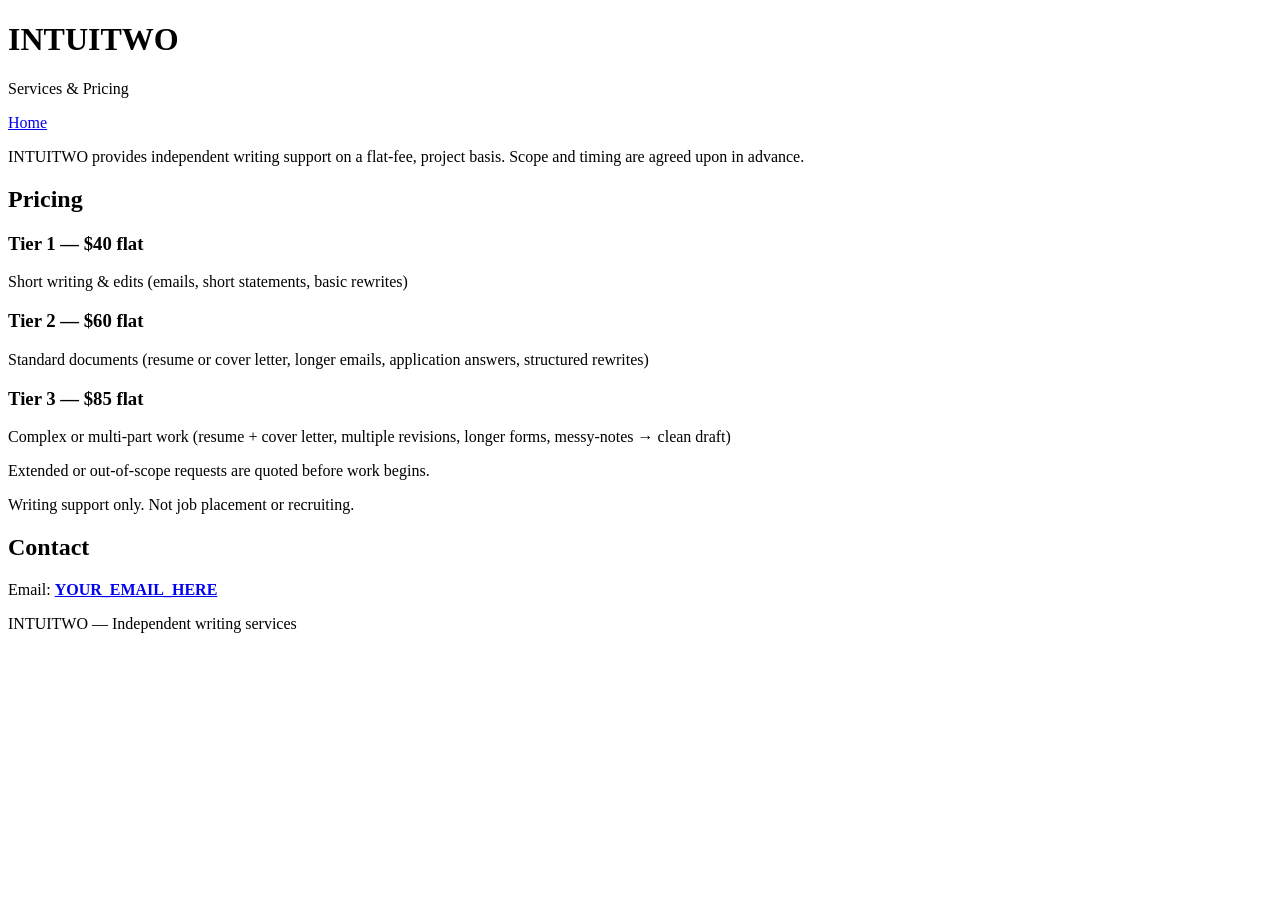
==== pricing.html @ 2d7a66b8 "Create pricing.html" ====
<!doctype html>
<html lang="en">
<head>
  <meta charset="utf-8" />
  <meta name="viewport" content="width=device-width, initial-scale=1" />
  <title>INTUITWO — Services & Pricing</title>
  <meta name="description" content="Services & pricing for INTUITWO: flat-fee independent writing support." />
  <link rel="stylesheet" href="style.css" />
</head>

<body>
  <main class="page">
    <header class="hero">
      <h1 class="wordmark">INTUITWO</h1>
      <p class="descriptor">Services &amp; Pricing</p>
      <nav class="nav">
        <a href="index.html">Home</a>
      </nav>
    </header>

    <section>
      <p>
        INTUITWO provides independent writing support on a flat-fee, project basis.
        Scope and timing are agreed upon in advance.
      </p>
    </section>

    <section>
      <h2>Pricing</h2>

      <div class="tier">
        <h3>Tier 1 — $40 flat</h3>
        <p>Short writing &amp; edits (emails, short statements, basic rewrites)</p>
      </div>

      <div class="tier">
        <h3>Tier 2 — $60 flat</h3>
        <p>Standard documents (resume or cover letter, longer emails, application answers, structured rewrites)</p>
      </div>

      <div class="tier">
        <h3>Tier 3 — $85 flat</h3>
        <p>Complex or multi-part work (resume + cover letter, multiple revisions, longer forms, messy-notes → clean draft)</p>
      </div>

      <p>Extended or out-of-scope requests are quoted before work begins.</p>
      <p class="note">Writing support only. Not job placement or recruiting.</p>
    </section>

    <section>
      <h2>Contact</h2>
      <p>
        Email:
        <strong><a href="mailto:YOUR_EMAIL_HERE">YOUR_EMAIL_HERE</a></strong>
      </p>
    </section>

    <footer class="footer">
      <p>INTUITWO — Independent writing services</p>
    </footer>
  </main>
</body>
</html>
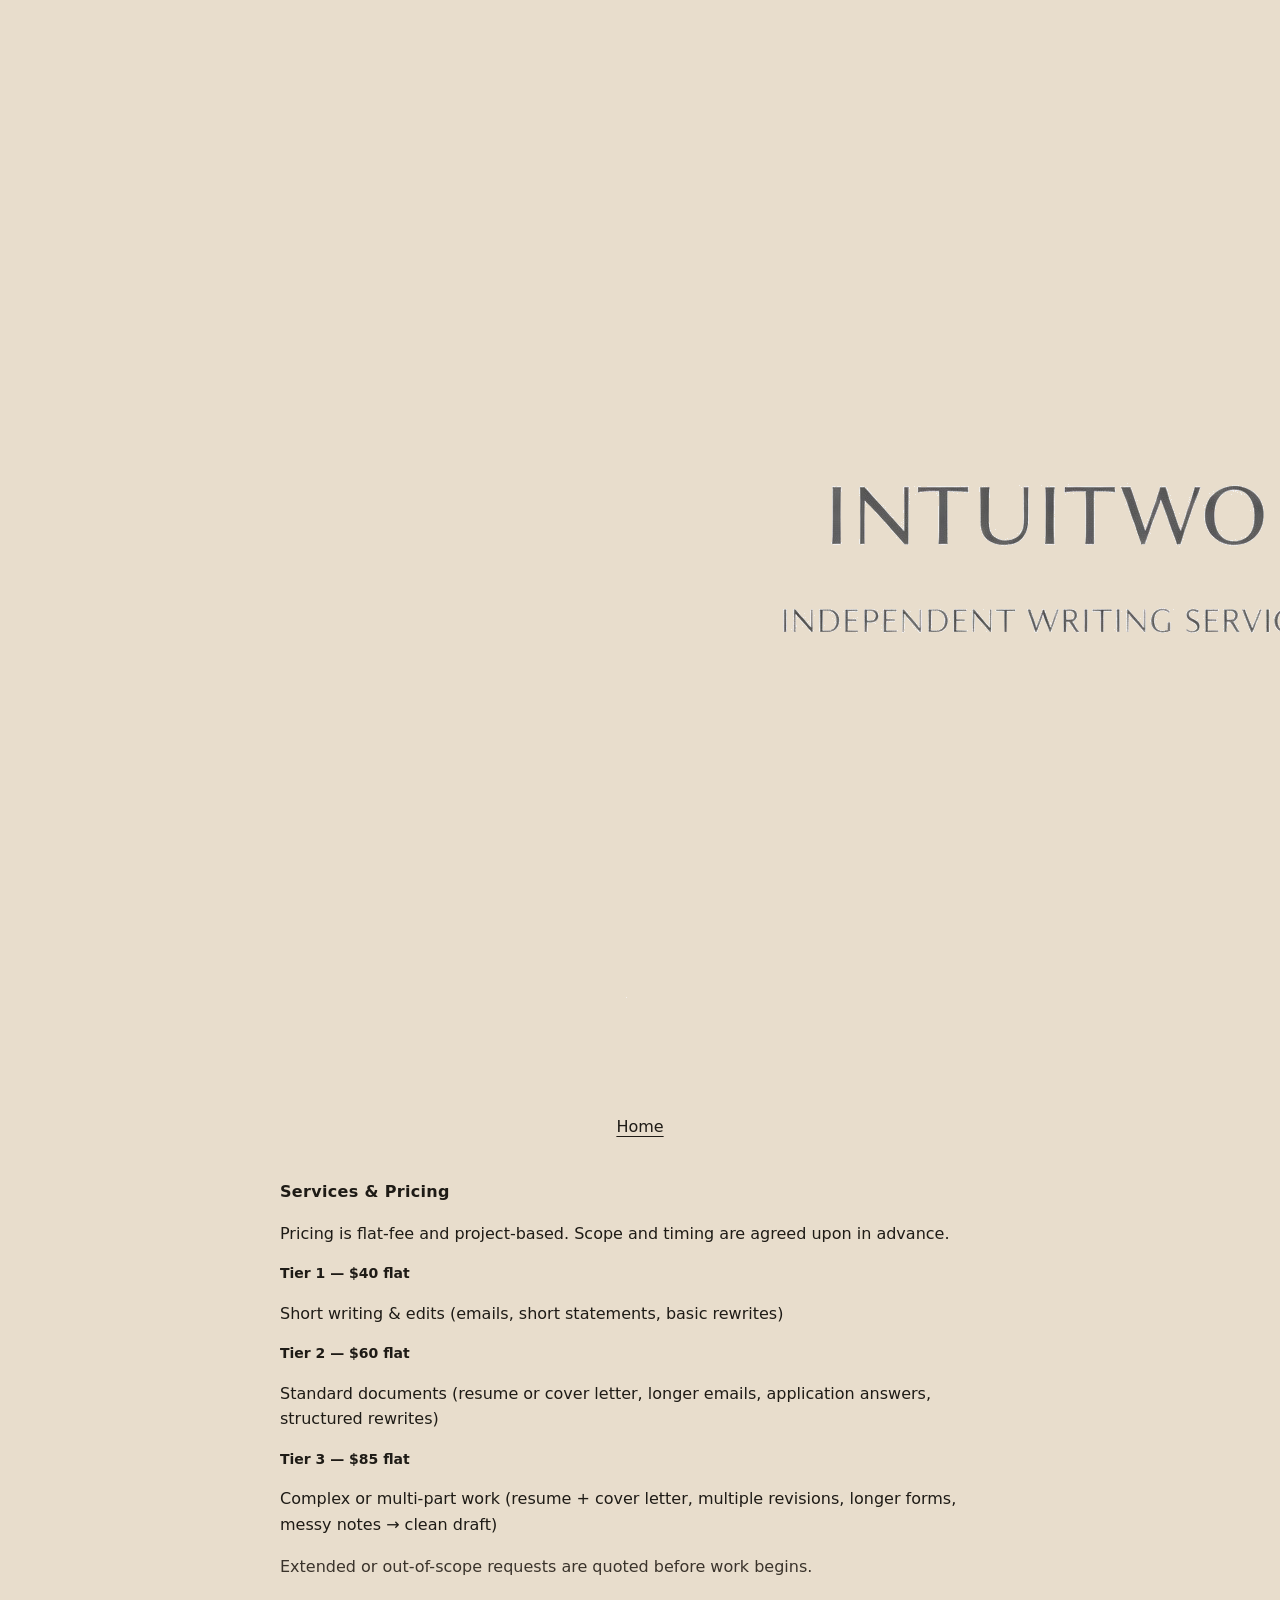
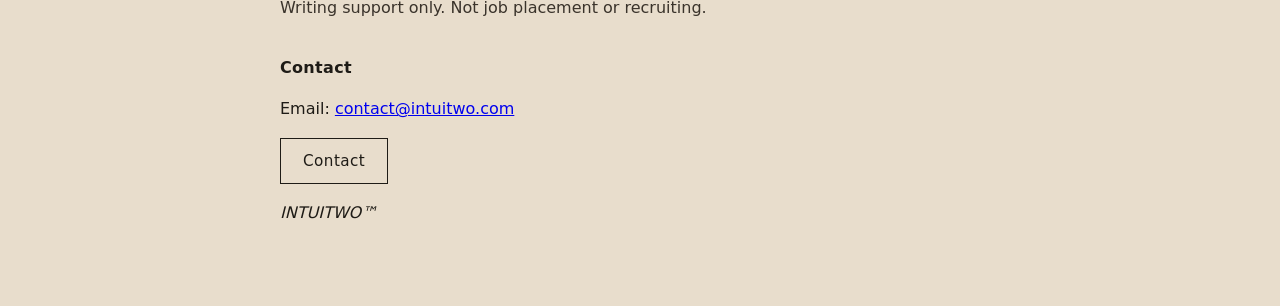
==== commit 3714cea0: "Update pricing.html" ====
--- a/pricing.html
+++ b/pricing.html
@@ -4,30 +4,29 @@
   <meta charset="utf-8" />
   <meta name="viewport" content="width=device-width, initial-scale=1" />
   <title>INTUITWO — Services & Pricing</title>
-  <meta name="description" content="Services & pricing for INTUITWO: flat-fee independent writing support." />
+  <meta name="description" content="Services & pricing for INTUITWO: flat-fee independent writing services." />
   <link rel="stylesheet" href="style.css" />
 </head>
 
 <body>
   <main class="page">
+
     <header class="hero">
-      <h1 class="wordmark">INTUITWO</h1>
-      <p class="descriptor">Services &amp; Pricing</p>
+      <img class="logo" src="INTUITWO_Wordmark_BG_E8DDCC.png" alt="INTUITWO">
+
       <nav class="nav">
         <a href="index.html">Home</a>
       </nav>
     </header>
 
-    <section>
-      <p>
-        INTUITWO provides independent writing support on a flat-fee, project basis.
-        Scope and timing are agreed upon in advance.
+    <section class="section">
+      <h2>Services &amp; Pricing</h2>
+      <p class="lead">
+        Pricing is flat-fee and project-based. Scope and timing are agreed upon in advance.
       </p>
     </section>
 
-    <section>
-      <h2>Pricing</h2>
-
+    <section class="section">
       <div class="tier">
         <h3>Tier 1 — $40 flat</h3>
         <p>Short writing &amp; edits (emails, short statements, basic rewrites)</p>
@@ -40,24 +39,25 @@
 
       <div class="tier">
         <h3>Tier 3 — $85 flat</h3>
-        <p>Complex or multi-part work (resume + cover letter, multiple revisions, longer forms, messy-notes → clean draft)</p>
+        <p>Complex or multi-part work (resume + cover letter, multiple revisions, longer forms, messy notes → clean draft)</p>
       </div>
 
-      <p>Extended or out-of-scope requests are quoted before work begins.</p>
+      <p class="note">Extended or out-of-scope requests are quoted before work begins.</p>
       <p class="note">Writing support only. Not job placement or recruiting.</p>
     </section>
 
-    <section>
+    <section class="section">
       <h2>Contact</h2>
-      <p>
-        Email:
-        <strong><a href="mailto:YOUR_EMAIL_HERE">YOUR_EMAIL_HERE</a></strong>
-      </p>
+      <p>Email: <a href="mailto:contact@intuitwo.com">contact@intuitwo.com</a></p>
+      <div class="contact-cta">
+        <a class="contact-button" href="mailto:contact@intuitwo.com">Contact</a>
+      </div>
     </section>
 
-    <footer class="footer">
-      <p>INTUITWO — Independent writing services</p>
+    <footer class="site-footer">
+      <p><em>INTUITWO™</em></p>
     </footer>
+
   </main>
 </body>
 </html>
--- a/style.css
+++ b/style.css
@@ -0,0 +1,100 @@
+:root{
+  --bg: #E8DDCC;       /* INTUITWO warm beige */
+  --text: #1E1B16;     /* warm charcoal */
+  --muted: #3A332B;
+  --max: 760px;
+}
+
+*{ box-sizing: border-box; }
+
+body{
+  margin: 0;
+  background: var(--bg);
+  color: var(--text);
+  font-family: system-ui, -apple-system, "Segoe UI", Arial, sans-serif;
+  line-height: 1.6;
+}
+
+.page{
+  max-width: var(--max);
+  margin: 0 auto;
+  padding: 64px 20px;
+}
+
+.hero{
+  text-align: center;
+  margin-bottom: 40px;
+}
+
+.wordmark{
+  margin: 0;
+  letter-spacing: 0.04em;
+  font-size: 44px;
+}
+
+.descriptor{
+  margin: 10px 0 0 0;
+  color: var(--muted);
+  font-size: 16px;
+}
+
+.nav{
+  margin-top: 18px;
+}
+
+.nav a{
+  color: var(--text);
+  text-decoration: underline;
+  text-underline-offset: 4px;
+}
+
+h2{
+  font-size: 16px;
+  letter-spacing: 0.02em;
+  margin-top: 34px;
+  margin-bottom: 10px;
+}
+
+ul, ol{
+  padding-left: 22px;
+}
+
+.tier{
+  margin: 14px 0;
+}
+
+.tier h3{
+  margin: 0 0 4px 0;
+  font-size: 14px;
+}
+
+.note{
+  color: var(--muted);
+}
+
+.footer{
+  margin-top: 50px;
+  text-align: center;
+  color: var(--muted);
+  font-size: 13px;
+.logo {
+  width: min(90vw, 900px);
+  height: auto;
+  display: block;
+  margin: 80px auto 40px auto;
+}
+}
+
+.contact-button {
+  display: inline-block;
+  padding: 10px 22px;
+  border: 1px solid var(--text);
+  text-decoration: none;
+  color: var(--text);
+  font-size: 0.95rem;
+  letter-spacing: 0.03em;
+}
+
+.contact-button:hover {
+  background: rgba(0,0,0,0.04);
+}
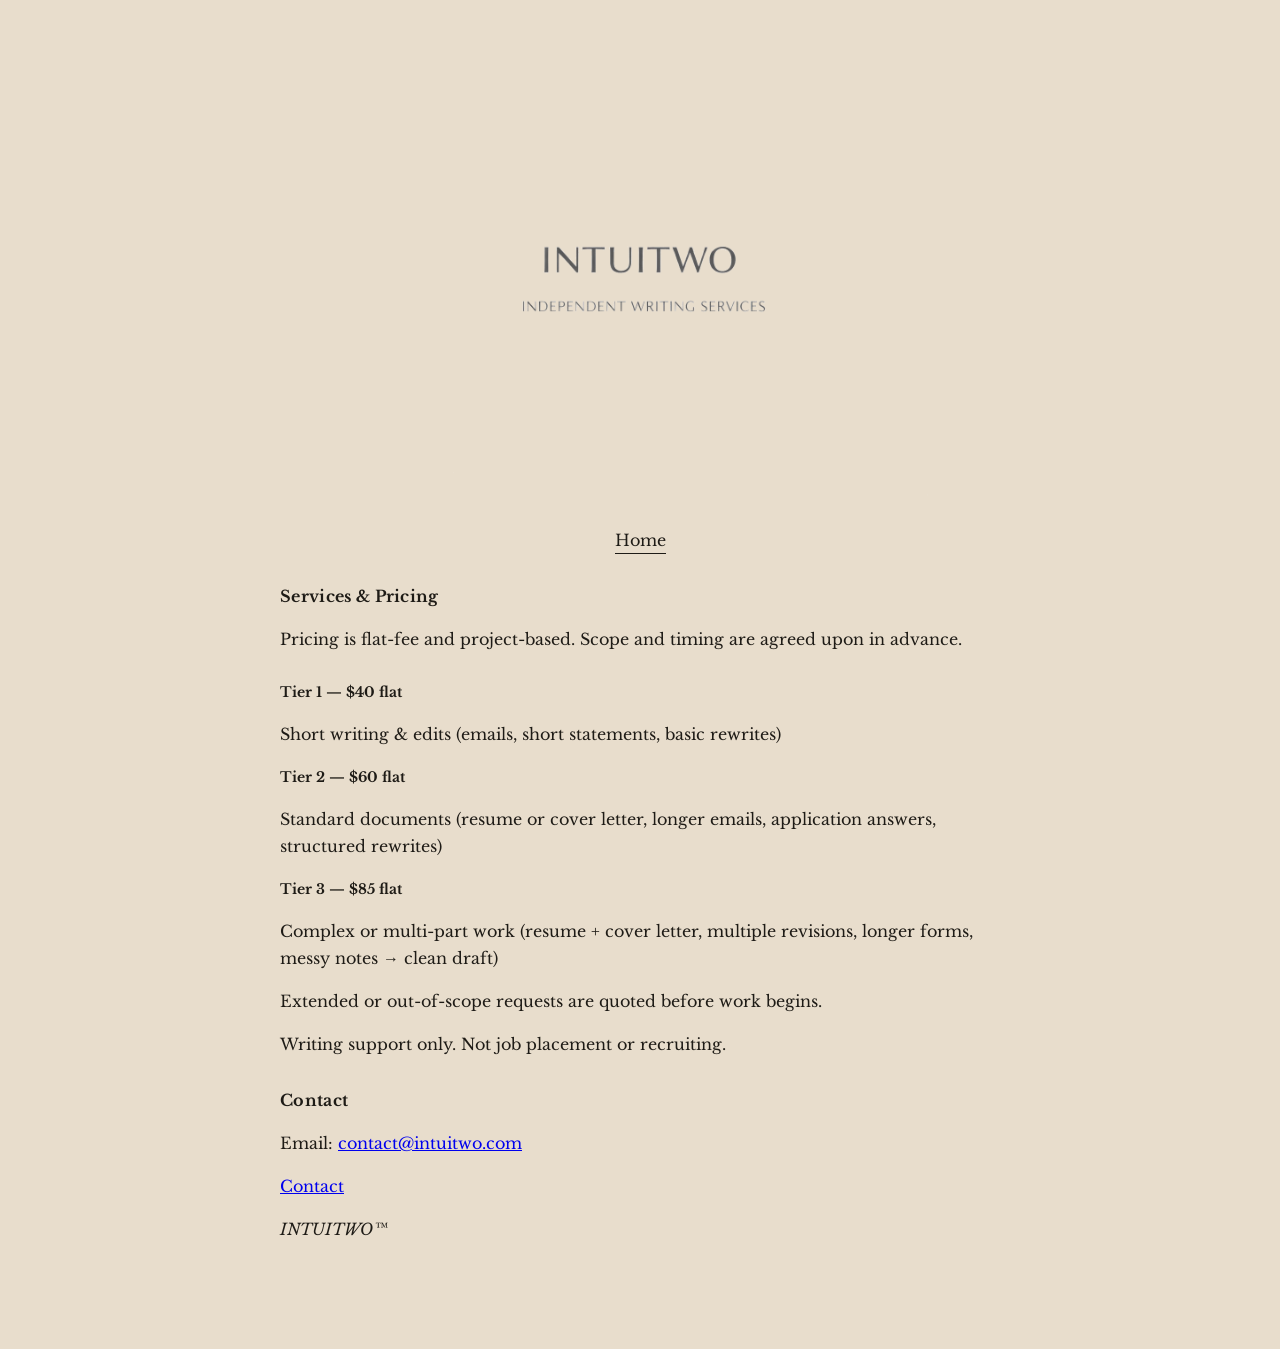
==== commit 4ae0feb0: "Update pricing.html" ====
--- a/pricing.html
+++ b/pricing.html
@@ -4,7 +4,7 @@
   <meta charset="utf-8" />
   <meta name="viewport" content="width=device-width, initial-scale=1" />
   <title>INTUITWO — Services & Pricing</title>
-  <meta name="description" content="Services & pricing for INTUITWO: flat-fee independent writing services." />
+  <meta name="description" content="Services & pricing for INTUITWO: flat-fee independent writing support." />
   <link rel="stylesheet" href="style.css" />
 </head>
 
@@ -13,7 +13,6 @@
 
     <header class="hero">
       <img class="logo" src="INTUITWO_Wordmark_BG_E8DDCC.png" alt="INTUITWO">
-
       <nav class="nav">
         <a href="index.html">Home</a>
       </nav>
--- a/style.css
+++ b/style.css
@@ -1,5 +1,7 @@
+@import url('https://fonts.googleapis.com/css2?family=Libre+Baskerville:wght@400;700&display=swap');
+
 :root{
-  --bg: #E8DDCC;       /* INTUITWO warm beige */
+  --bg: #E8DDCC;       /* locked beige */
   --text: #1E1B16;     /* warm charcoal */
   --muted: #3A332B;
   --max: 760px;
@@ -11,90 +13,57 @@
   margin: 0;
   background: var(--bg);
   color: var(--text);
-  font-family: system-ui, -apple-system, "Segoe UI", Arial, sans-serif;
-  line-height: 1.6;
+  font-family: "Libre Baskerville", Georgia, serif;
+  line-height: 1.7;
 }
 
 .page{
   max-width: var(--max);
   margin: 0 auto;
-  padding: 64px 20px;
+  padding: 40px 20px 90px;
 }
 
+/* HERO */
 .hero{
   text-align: center;
-  margin-bottom: 40px;
+  margin: 0 0 28px;
 }
 
-.wordmark{
-  margin: 0;
-  letter-spacing: 0.04em;
-  font-size: 44px;
-}
-
-.descriptor{
-  margin: 10px 0 0 0;
-  color: var(--muted);
-  font-size: 16px;
+.logo{
+  width: min(92vw, 680px); /* dominant but not floating */
+  height: auto;
+  display: block;
+  margin: 20px auto 0;
 }
 
 .nav{
-  margin-top: 18px;
+  margin-top: 14px;
+}
+.nav a{
+  color: var(--text);
+  text-decoration: none;
+  border-bottom: 1px solid var(--text);
+  padding-bottom: 3px;
 }
 
-.nav a{
-  color: var(--text);
-  text-decoration: underline;
-  text-underline-offset: 4px;
+/* SECTIONS */
+.section{
+  margin-top: 28px;
+}
+.section:first-of-type{
+  margin-top: 0;
 }
 
 h2{
   font-size: 16px;
   letter-spacing: 0.02em;
-  margin-top: 34px;
-  margin-bottom: 10px;
+  margin: 0 0 14px 0;
 }
 
-ul, ol{
-  padding-left: 22px;
+h3{
+  font-size: 14px;
+  margin: 18px 0 10px 0;
 }
 
-.tier{
-  margin: 14px 0;
-}
-
-.tier h3{
-  margin: 0 0 4px 0;
-  font-size: 14px;
-}
-
-.note{
-  color: var(--muted);
-}
-
-.footer{
-  margin-top: 50px;
-  text-align: center;
-  color: var(--muted);
-  font-size: 13px;
-.logo {
-  width: min(90vw, 900px);
-  height: auto;
-  display: block;
-  margin: 80px auto 40px auto;
-}
-}
-
-.contact-button {
-  display: inline-block;
-  padding: 10px 22px;
-  border: 1px solid var(--text);
-  text-decoration: none;
-  color: var(--text);
-  font-size: 0.95rem;
-  letter-spacing: 0.03em;
-}
-
-.contact-button:hover {
-  background: rgba(0,0,0,0.04);
-}+.lead{
+  margin: 
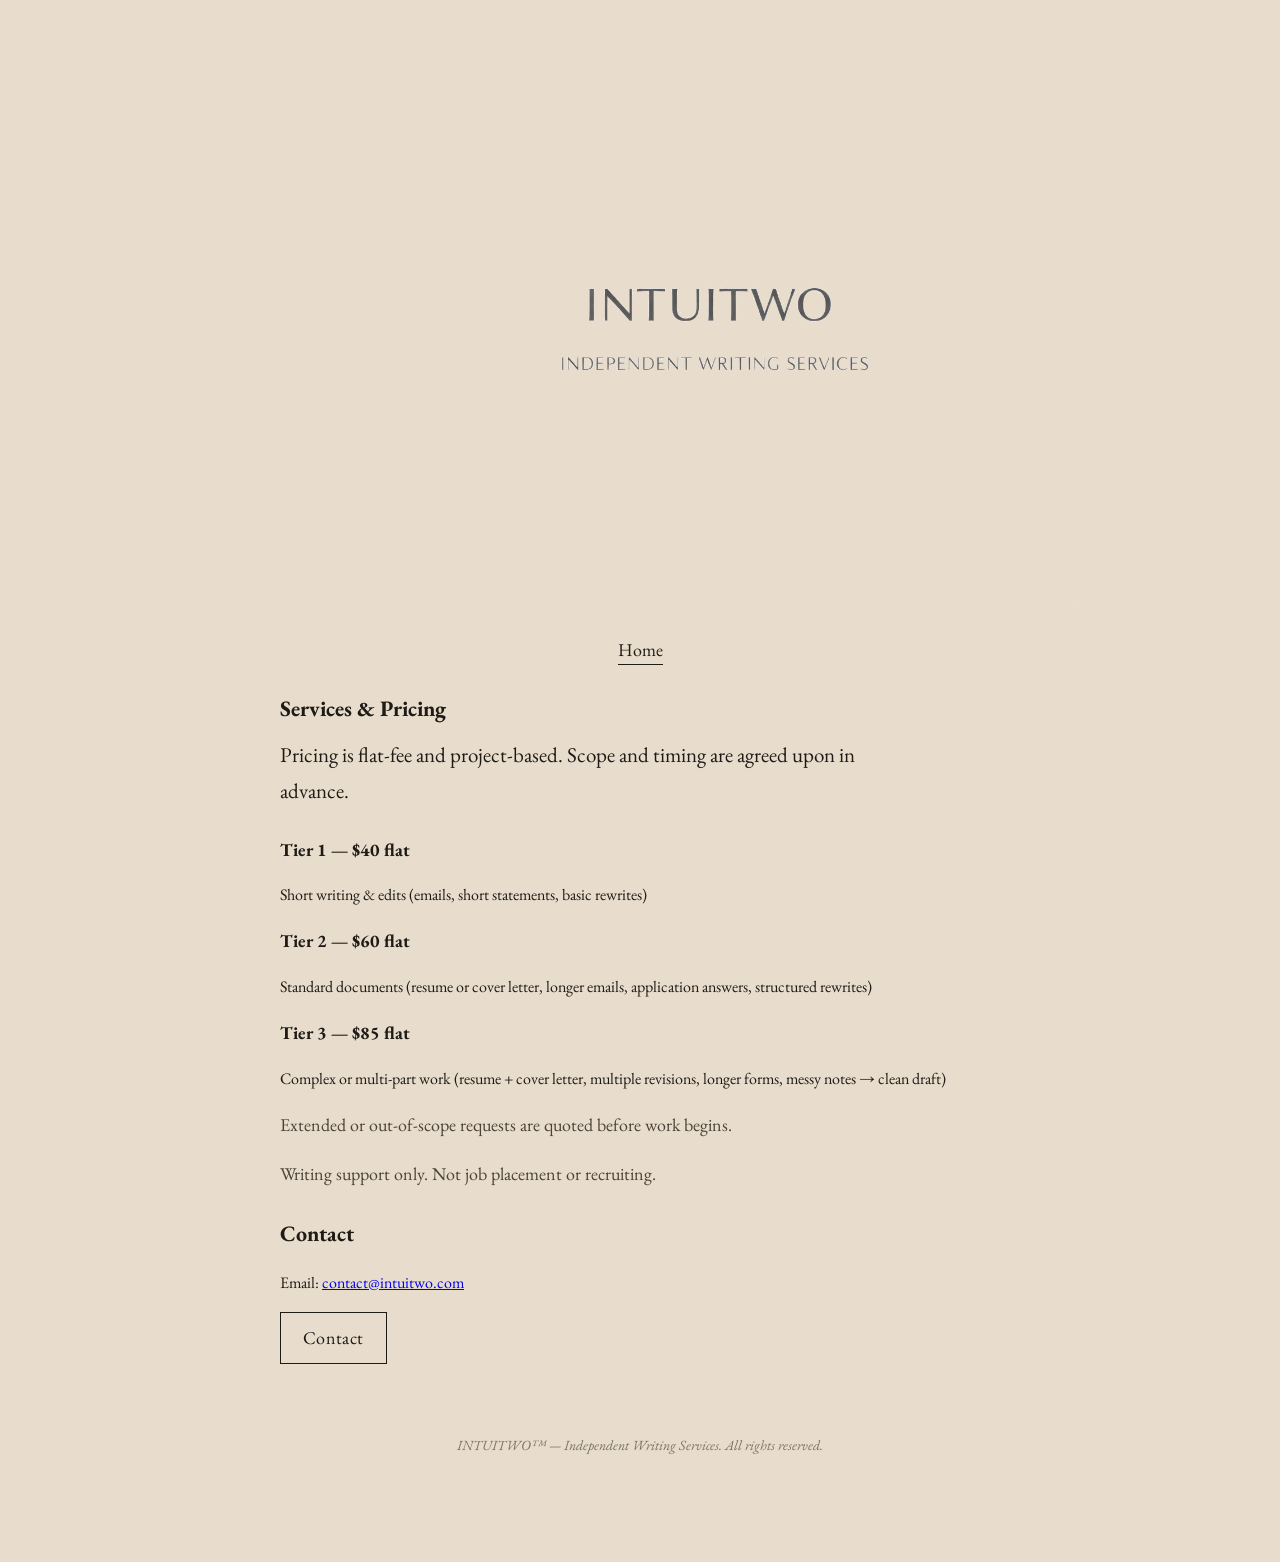
==== commit 2688119e: "Update pricing.html" ====
--- a/pricing.html
+++ b/pricing.html
@@ -54,7 +54,7 @@
     </section>
 
     <footer class="site-footer">
-      <p><em>INTUITWO™</em></p>
+      <p><em>INTUITWO™ — Independent Writing Services. All rights reserved.</em></p>
     </footer>
 
   </main>
--- a/style.css
+++ b/style.css
@@ -1,9 +1,9 @@
-@import url('https://fonts.googleapis.com/css2?family=Libre+Baskerville:wght@400;700&display=swap');
+@import url('https://fonts.googleapis.com/css2?family=EB+Garamond:wght@400;500;600&display=swap');
 
 :root{
   --bg: #E8DDCC;       /* locked beige */
   --text: #1E1B16;     /* warm charcoal */
-  --muted: #3A332B;
+  --muted: #4a433a;
   --max: 760px;
 }
 
@@ -13,57 +13,137 @@
   margin: 0;
   background: var(--bg);
   color: var(--text);
-  font-family: "Libre Baskerville", Georgia, serif;
+  font-family: "EB Garamond", Georgia, serif;
   line-height: 1.7;
 }
 
 .page{
   max-width: var(--max);
   margin: 0 auto;
-  padding: 40px 20px 90px;
+  padding: 38px 20px 90px;
 }
 
 /* HERO */
 .hero{
   text-align: center;
-  margin: 0 0 28px;
+  margin: 0 0 24px;
 }
 
 .logo{
-  width: min(92vw, 680px); /* dominant but not floating */
+  width: min(94vw, 860px);  /* visually dominant */
   height: auto;
   display: block;
-  margin: 20px auto 0;
+  margin: 14px auto 8px;
 }
 
+/* NAV */
 .nav{
-  margin-top: 14px;
+  margin-top: 10px;
 }
 .nav a{
   color: var(--text);
   text-decoration: none;
   border-bottom: 1px solid var(--text);
   padding-bottom: 3px;
+  font-size: 18px;
 }
 
 /* SECTIONS */
 .section{
-  margin-top: 28px;
+  margin-top: 26px;
 }
 .section:first-of-type{
   margin-top: 0;
 }
 
 h2{
-  font-size: 16px;
-  letter-spacing: 0.02em;
-  margin: 0 0 14px 0;
+  font-size: 22px;
+  margin: 0 0 10px 0;
 }
 
 h3{
-  font-size: 14px;
-  margin: 18px 0 10px 0;
+  font-size: 18px;
+  margin: 18px 0 8px 0;
 }
 
 .lead{
-  margin: +  margin: 0;
+  font-size: 21px;
+  max-width: 62ch;
+}
+
+/* CONTACT BUTTON */
+.contact-cta{
+  margin-top: 16px;
+}
+
+.contact-button{
+  display: inline-block;
+  padding: 10px 22px;
+  border: 1px solid var(--text);
+  text-decoration: none;
+  color: var(--text);
+  font-size: 18px;
+  letter-spacing: 0.02em;
+}
+
+.contact-button:hover{
+  background: rgba(0,0,0,0.05);
+}
+
+/* LISTS */
+ul, ol{
+  padding-left: 22px;
+  margin: 0;
+  font-size: 20px;
+}
+
+.services{
+  margin-top: 6px;
+}
+
+.steps{
+  margin-top: 8px;
+}
+
+/* SEE MORE */
+.details{
+  margin-top: 14px;
+}
+
+.details summary{
+  cursor: pointer;
+  display: inline-block;
+  color: var(--text);
+  border-bottom: 1px solid var(--text);
+  padding-bottom: 3px;
+  font-size: 18px;
+}
+
+.details-body{
+  margin-top: 14px;
+}
+
+.details-body ul{
+  margin: 0 0 14px 0;
+  padding-left: 22px;
+}
+
+/* PRICING PAGE */
+.tier{
+  margin: 18px 0;
+}
+
+.note{
+  color: var(--muted);
+  margin-top: 12px;
+  font-size: 18px;
+}
+
+/* FOOTER */
+.site-footer{
+  text-align: center;
+  margin: 70px 0 0;
+  font-size: 14px;
+  opacity: 0.55;
+}
